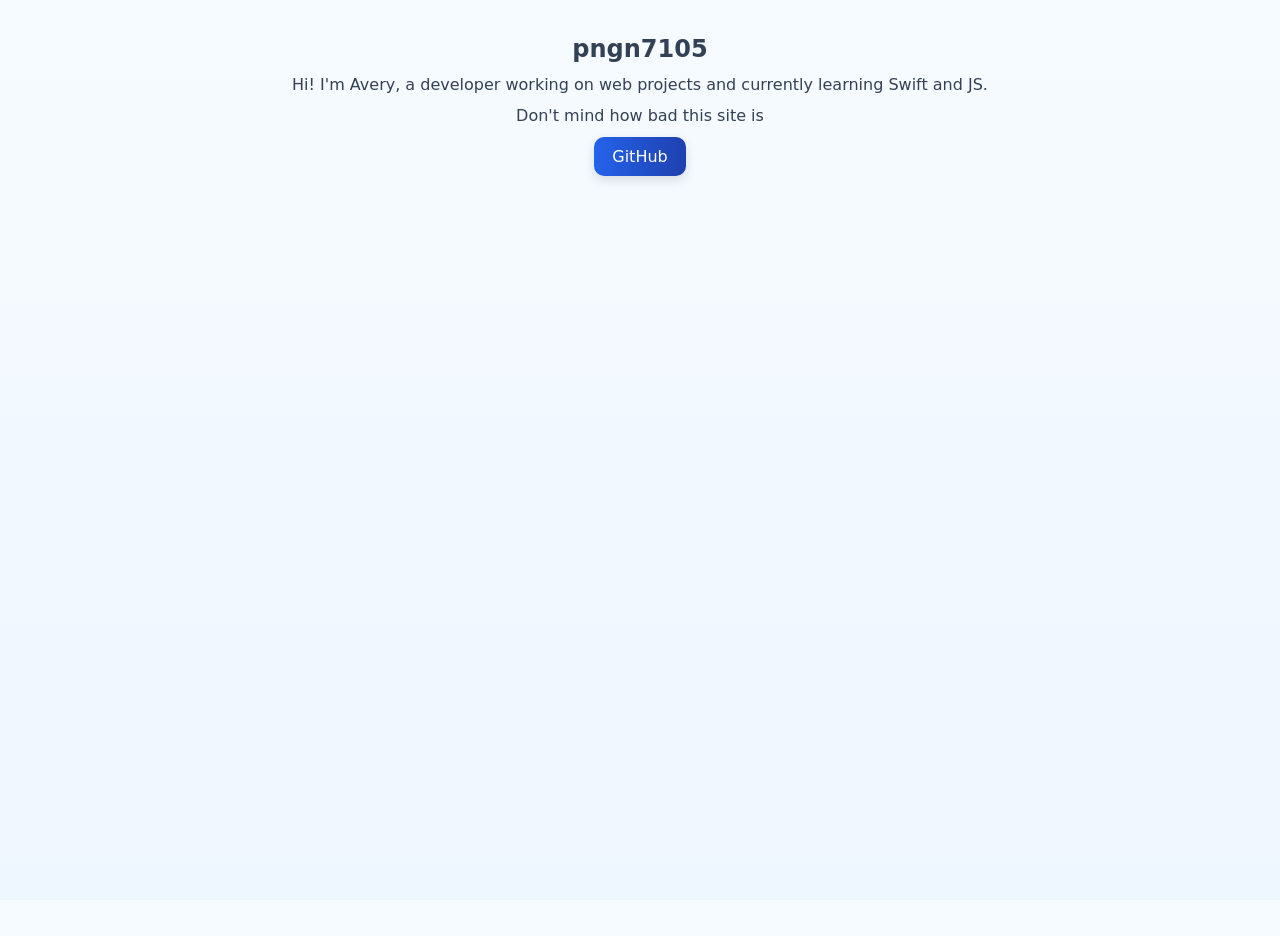
==== index.html @ 8b15ec8f "reword" ====
<!DOCTYPE html>
<html>
    <head>
        <meta charset="UTF-8">
        <title>pngn7105</title>
        <link rel="stylesheet" type="text/css" href="styles.css">
    </head>
    <body>
        <h2>pngn7105</h2>
        <p>Hi! I'm Avery, a developer working on web projects and currently learning Swift and JS.</p>
      <p>Don't mind how bad this site is</p>
        <a href="https://github.com/pngn7105" class="button">GitHub</a>
        <p></p>
        <p></p>
    </body>
</html>
---- styles.css ----
/* Generated with GitHub Copilot since I suck at CSS - will be rewritten later */

:root {
	--bg-start: #f6fbff;
	--bg-end: #eef6ff;
	--accent: #2563eb;
	--text: #334155;
	--text-dark: #0f172a;
}

html, body {
	height: 100%;
}

body {
	margin: 0;
	min-height: 100vh;
	display: flex;
	flex-direction: column; /* stack content vertically */
	justify-content: flex-start; /* start at the top rather than vertically centering */
	align-items: center; /* horizontally center the top and subsequent column items */
	padding-top: clamp(20px, 4vh, 48px);
	background: linear-gradient(180deg, var(--bg-start), var(--bg-end));
	font-family: Inter, system-ui, -apple-system, "Segoe UI", Roboto, "Helvetica Neue", Arial;
	color: var(--text);
	-webkit-font-smoothing: antialiased;
	-moz-osx-font-smoothing: grayscale;
}

/* Main content column: constrained width and centered */
.container, .main, #app {
	width: 100%;
	max-width: 1100px;
	padding: clamp(16px, 2.5vw, 32px);
	box-sizing: border-box;
}

/* Ensure direct children (content blocks) are centered horizontally */
.container > *:not(.full-bleed), .main > *:not(.full-bleed) {
	margin-left: auto;
	margin-right: auto;
}

/* Card style for readable sections */
.card {
	background: rgba(255,255,255,0.88);
	border-radius: 12px;
	box-shadow: 0 6px 20px rgba(3,12,28,0.12);
	padding: clamp(16px, 2.2vw, 28px);
	margin: 16px 0;
	color: var(--text-dark);
}

/* Typography and spacing */
h1, h2, h3, h4 {
	text-align: center;
	margin: 0 0 12px;
	line-height: 1.12;
}

p { margin: 0 0 12px; color: var(--text); }
a { color: var(--accent); text-decoration: none; }
a:hover { text-decoration: underline; }

/* Center images and media */
img, video {
	display: block;
	max-width: 100%;
	height: auto;
	margin-left: auto;
	margin-right: auto;
	border-radius: 8px;
}

/* Helpful utilities */
.center { display: flex; justify-content: center; align-items: center; }

.button {
	display: inline-block;
	background: linear-gradient(90deg, var(--accent), #1e40af);
	color: #fff;
	padding: 10px 18px;
	border-radius: 10px;
	text-decoration: none;
	box-shadow: 0 4px 12px rgba(2,8,23,0.12);
}

/* Responsive tweaks */
@media (max-width: 480px) {
	.card { padding: 14px; border-radius: 10px; }
	h1 { font-size: 1.4rem; }
}

/* Optional: full-bleed sections (keep them full width) */
.full-bleed { width: 100vw; margin-left: calc(50% - 50vw); margin-right: calc(50% - 50vw); }

/* Layout for the "cool-people" section:
   - non-button children flow horizontally (row)
   - buttons (or elements with .button) take full width and stack vertically */
.cool-people {
	display: flex;
	gap: 1rem;
	align-items: center;
	flex-wrap: wrap;
}

/* Keep the section heading on its own centered row */
.cool-people h2 {
	flex: 0 0 100%;
	text-align: center;
}

/* Non-button children should sit side-by-side */
.cool-people > *:not(button):not(.button) {
	flex: 0 1 auto;
}

/* Buttons (and elements using the .button class) keep their intrinsic size and sit horizontally */
.cool-people > button,
.cool-people > .button {
	flex: 0 0 auto;
}

/* End of styles */
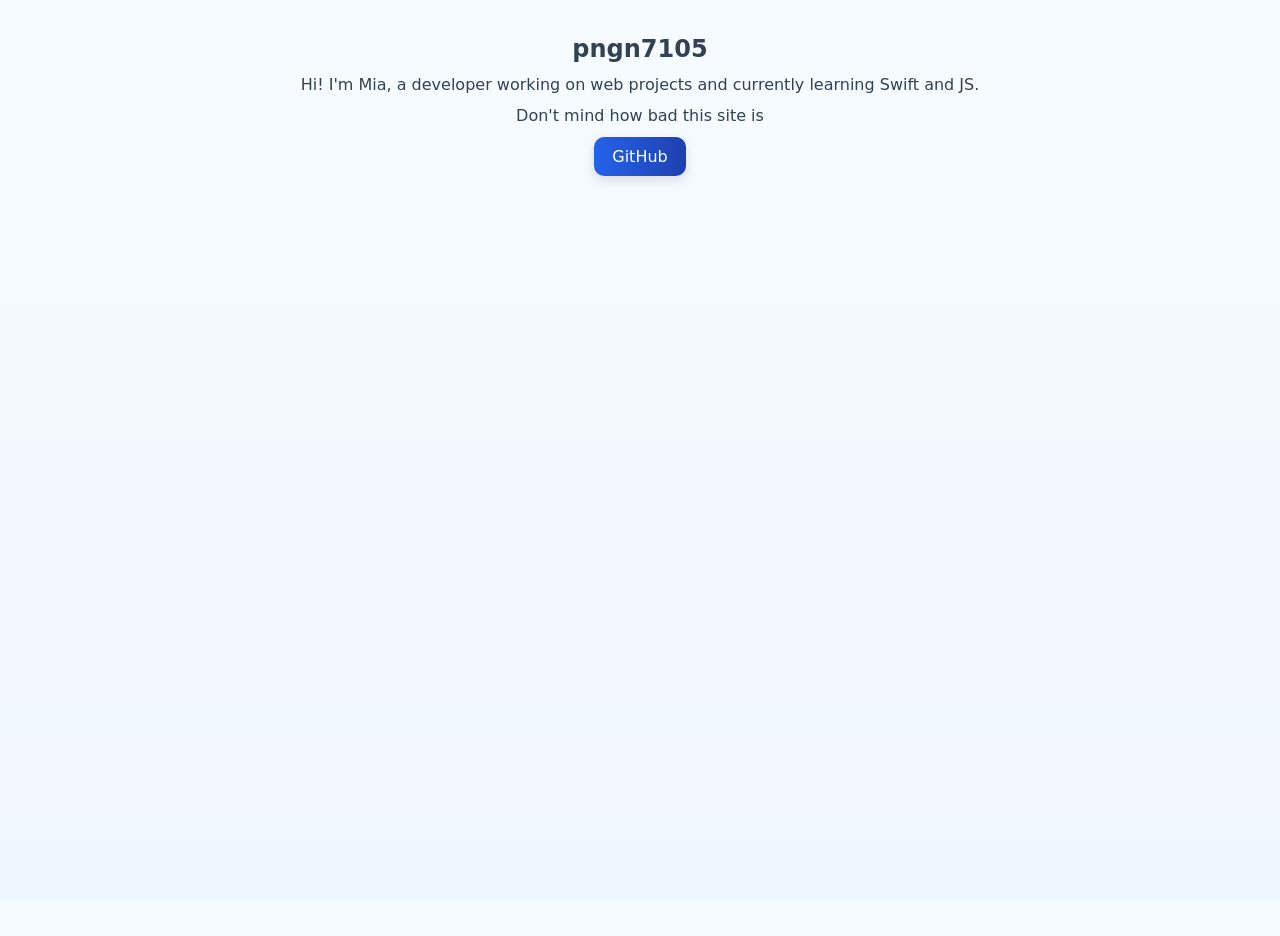
==== commit 2bf8300b: "update html" ====
--- a/index.html
+++ b/index.html
@@ -7,7 +7,7 @@
     </head>
     <body>
         <h2>pngn7105</h2>
-        <p>Hi! I'm Avery, a developer working on web projects and currently learning Swift and JS.</p>
+        <p>Hi! I'm Mia, a developer working on web projects and currently learning Swift and JS.</p>
       <p>Don't mind how bad this site is</p>
         <a href="https://github.com/pngn7105" class="button">GitHub</a>
         <p></p>
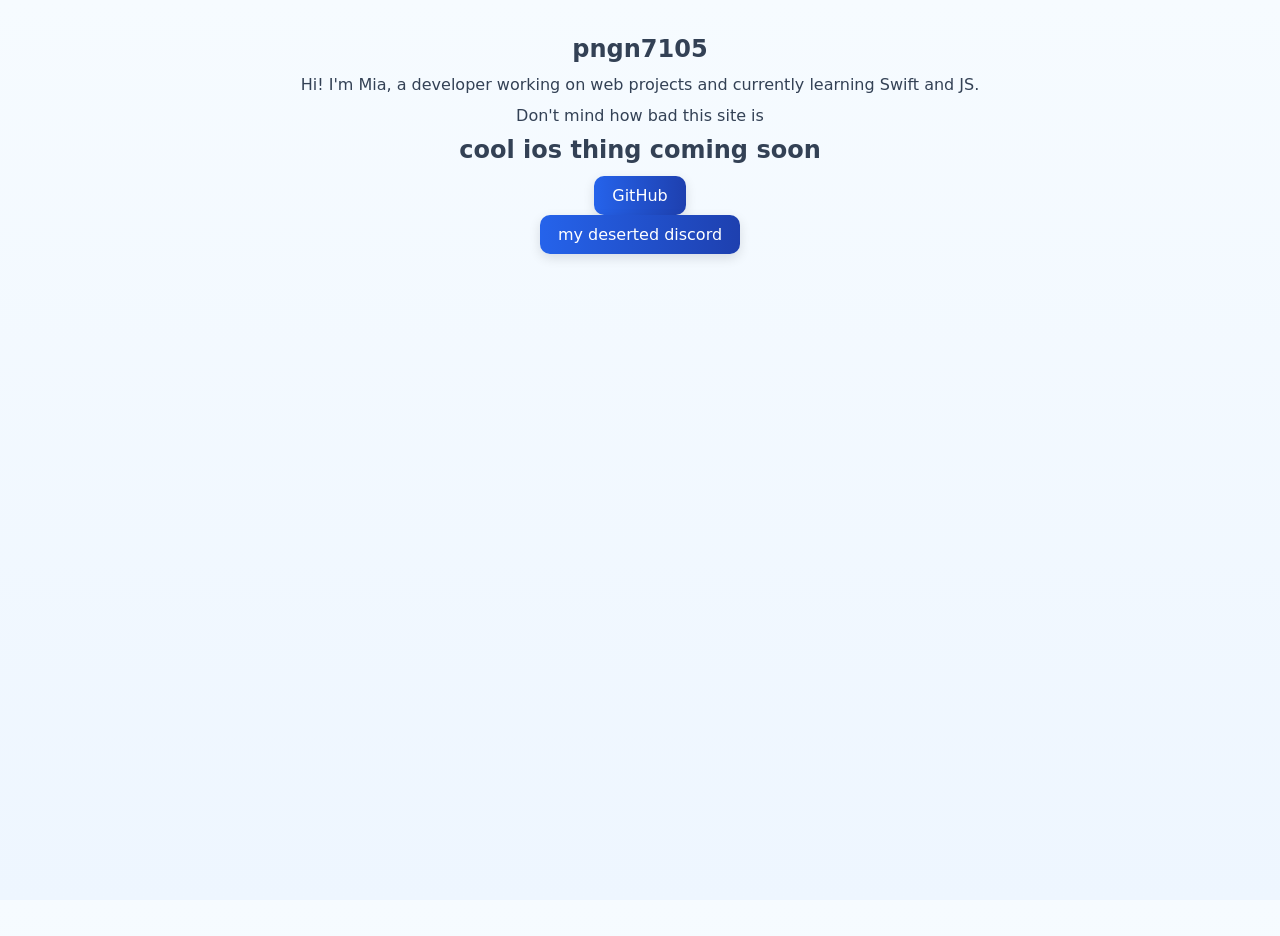
==== commit e34eaed3: "update site" ====
--- a/index.html
+++ b/index.html
@@ -9,7 +9,9 @@
         <h2>pngn7105</h2>
         <p>Hi! I'm Mia, a developer working on web projects and currently learning Swift and JS.</p>
       <p>Don't mind how bad this site is</p>
+      <h2>cool ios thing coming soon</h2>
         <a href="https://github.com/pngn7105" class="button">GitHub</a>
+        <a href="https://discord.gg/BB2TBsDEuS" class="button">my deserted discord</a>
         <p></p>
         <p></p>
     </body>
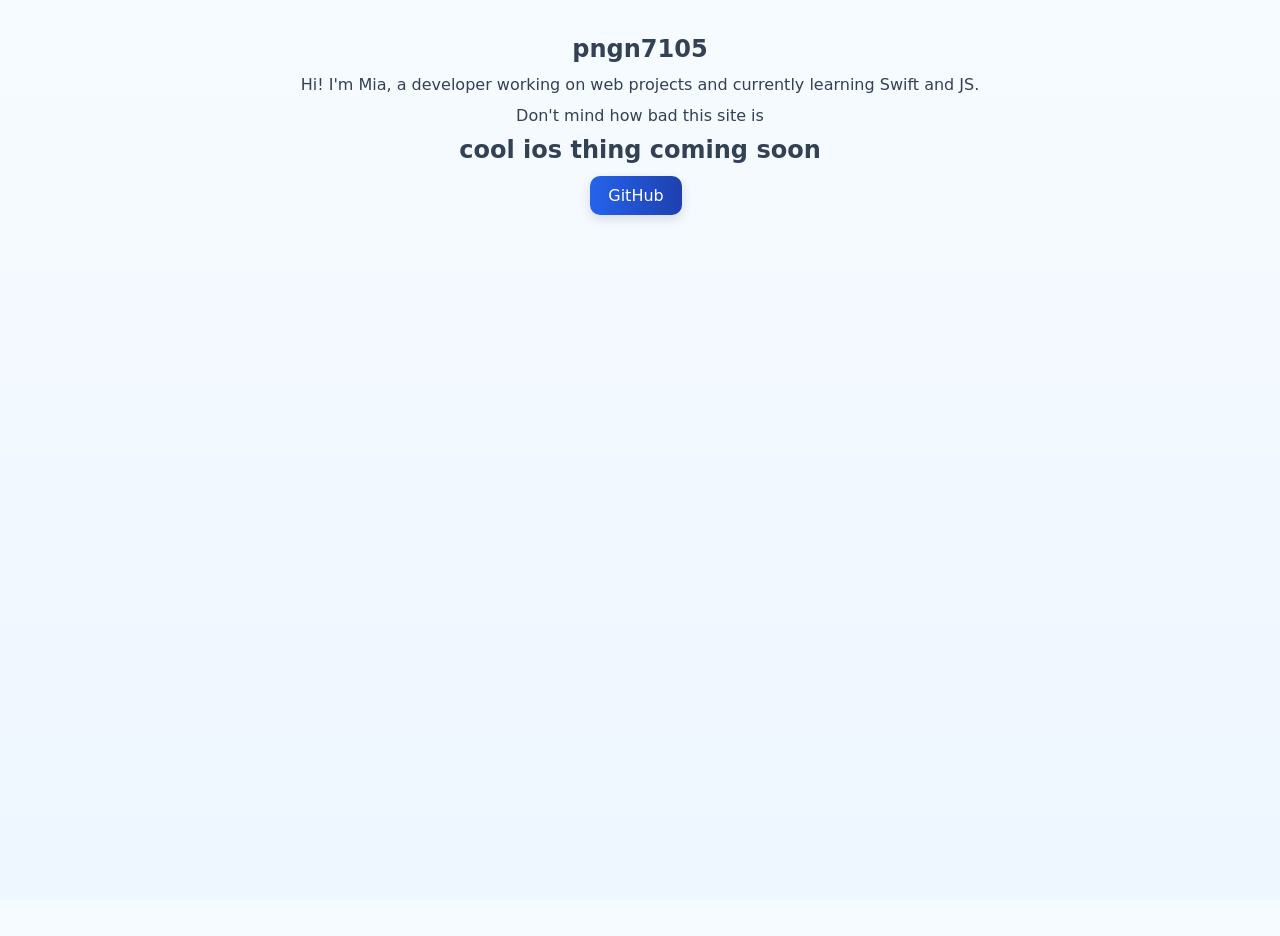
==== commit 8f8294fb: "a" ====
--- a/index.html
+++ b/index.html
@@ -11,7 +11,6 @@
       <p>Don't mind how bad this site is</p>
       <h2>cool ios thing coming soon</h2>
         <a href="https://github.com/pngn7105" class="button">GitHub</a>
-        <a href="https://discord.gg/BB2TBsDEuS" class="button">my deserted discord</a>
         <p></p>
         <p></p>
     </body>
--- a/styles.css
+++ b/styles.css
@@ -83,6 +83,13 @@
 	border-radius: 10px;
 	text-decoration: none;
 	box-shadow: 0 4px 12px rgba(2,8,23,0.12);
+	margin-right: 8px;
+	margin-bottom: 8px;
+}
+
+/* Allow buttons in body to sit horizontally */
+body > .button {
+	float: left;
 }
 
 /* Responsive tweaks */
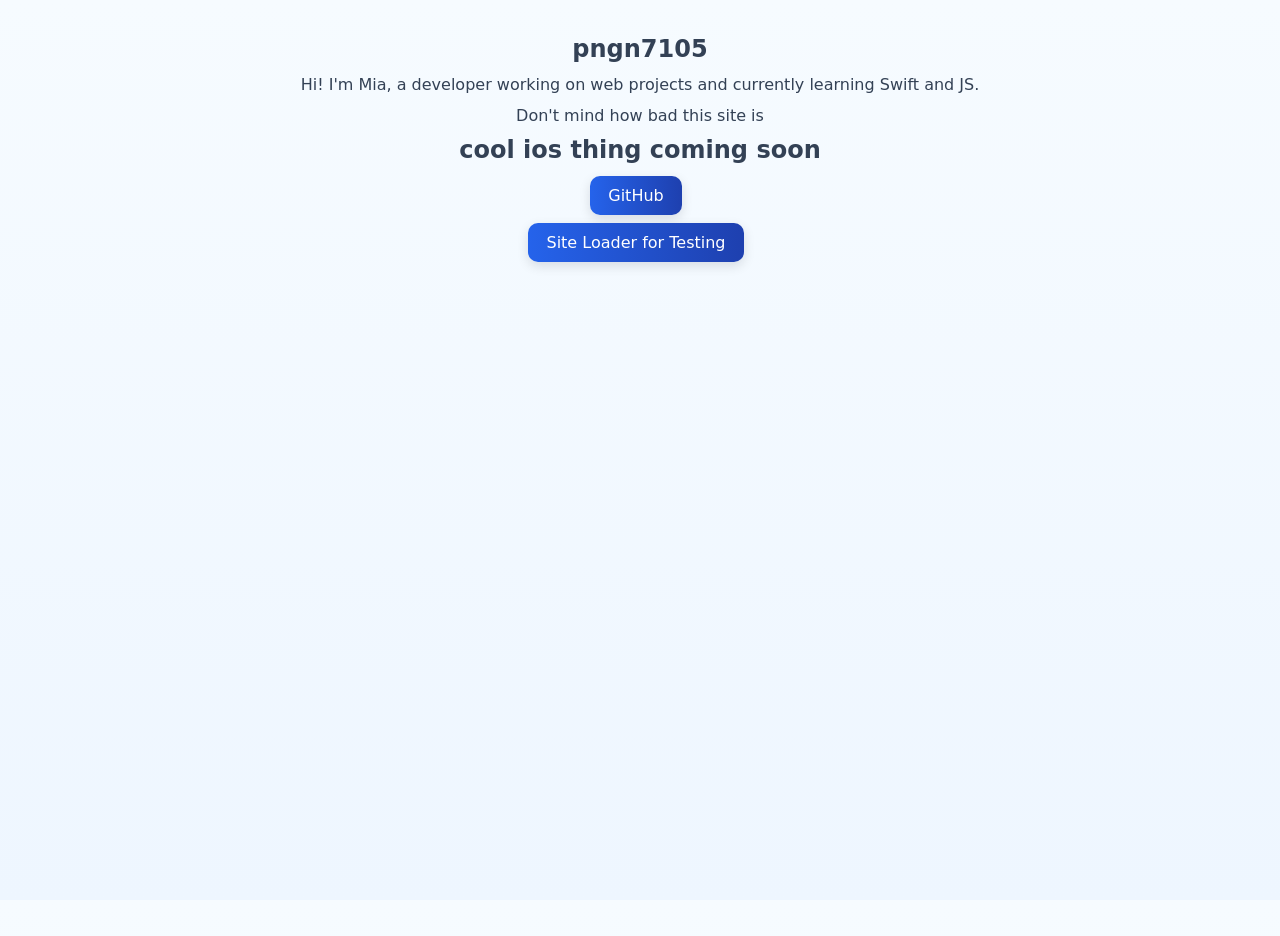
==== commit 0cca6e18: "commit" ====
--- a/index.html
+++ b/index.html
@@ -11,6 +11,7 @@
       <p>Don't mind how bad this site is</p>
       <h2>cool ios thing coming soon</h2>
         <a href="https://github.com/pngn7105" class="button">GitHub</a>
+        <a href="https://pngn7105.site/loader.html" class="button">Site Loader for Testing</a>
         <p></p>
         <p></p>
     </body>
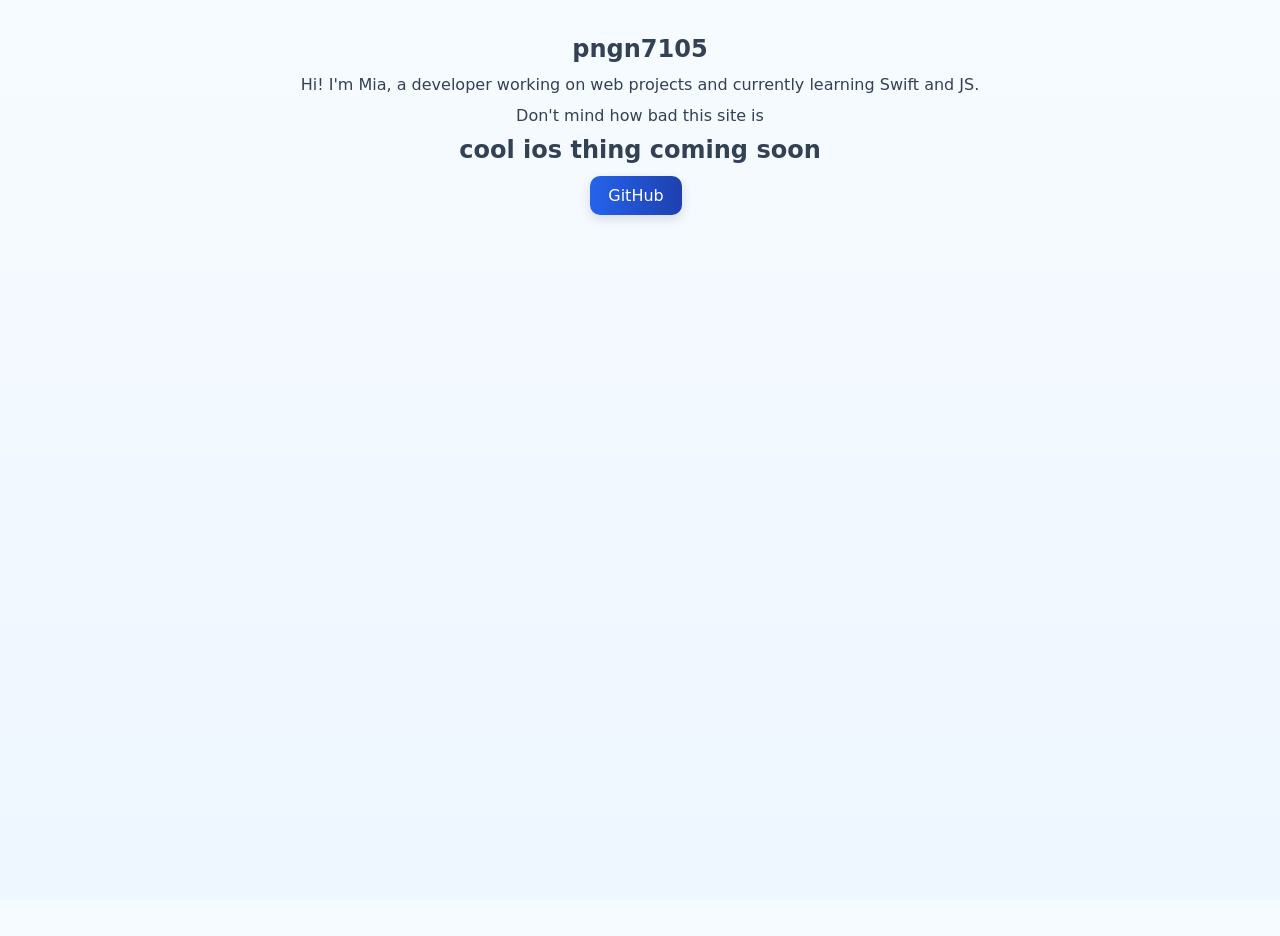
==== commit 17666cd7: "Remove Site Loader link from index.html Removed the link to the Site Loader for Testing." ====
--- a/index.html
+++ b/index.html
@@ -11,7 +11,6 @@
       <p>Don't mind how bad this site is</p>
       <h2>cool ios thing coming soon</h2>
         <a href="https://github.com/pngn7105" class="button">GitHub</a>
-        <a href="https://pngn7105.site/loader.html" class="button">Site Loader for Testing</a>
         <p></p>
         <p></p>
     </body>
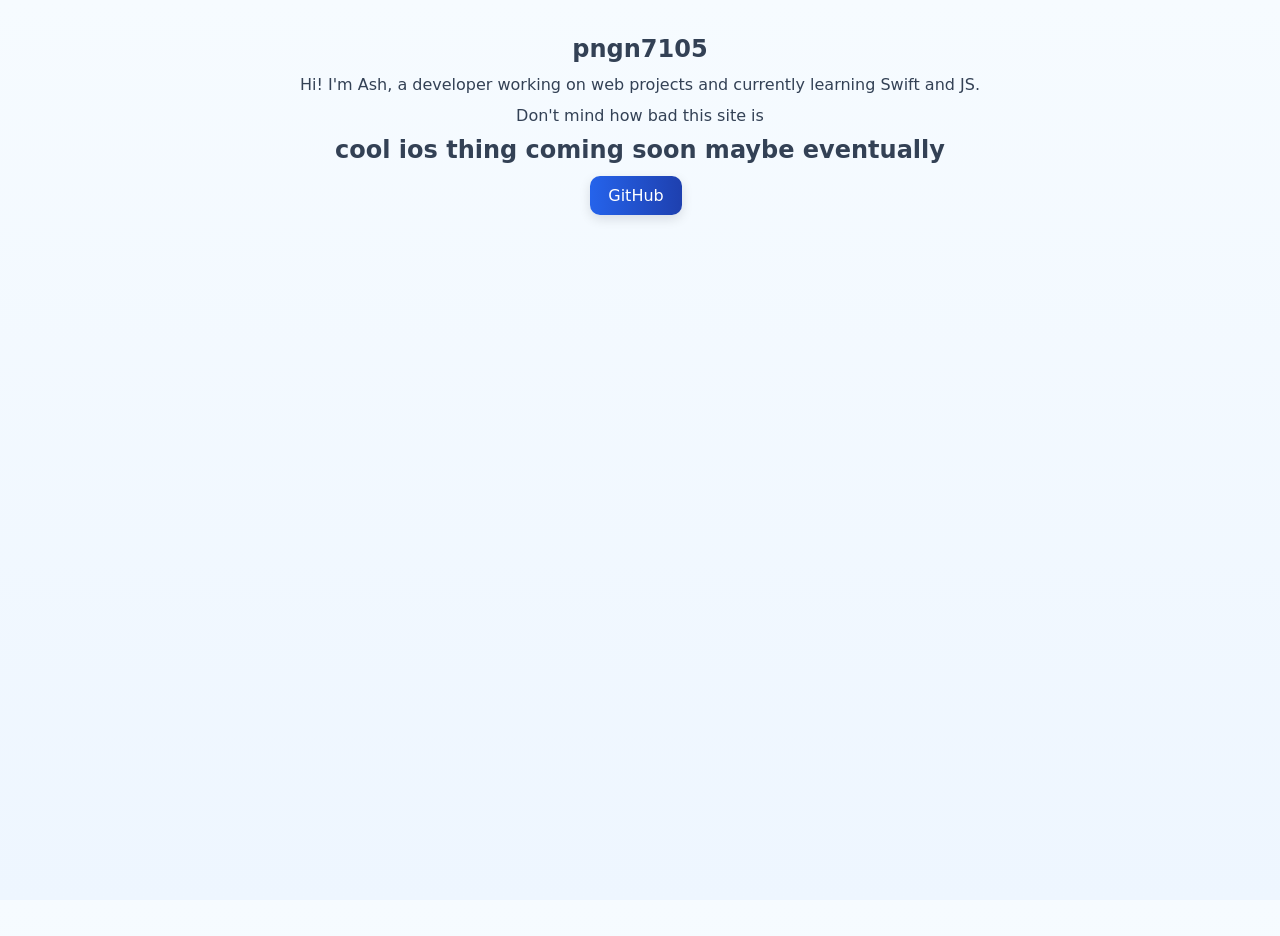
==== commit e93a8b62: "b" ====
--- a/index.html
+++ b/index.html
@@ -7,9 +7,9 @@
     </head>
     <body>
         <h2>pngn7105</h2>
-        <p>Hi! I'm Mia, a developer working on web projects and currently learning Swift and JS.</p>
+        <p>Hi! I'm Ash, a developer working on web projects and currently learning Swift and JS.</p>
       <p>Don't mind how bad this site is</p>
-      <h2>cool ios thing coming soon</h2>
+      <h2>cool ios thing coming soon maybe eventually</h2>
         <a href="https://github.com/pngn7105" class="button">GitHub</a>
         <p></p>
         <p></p>
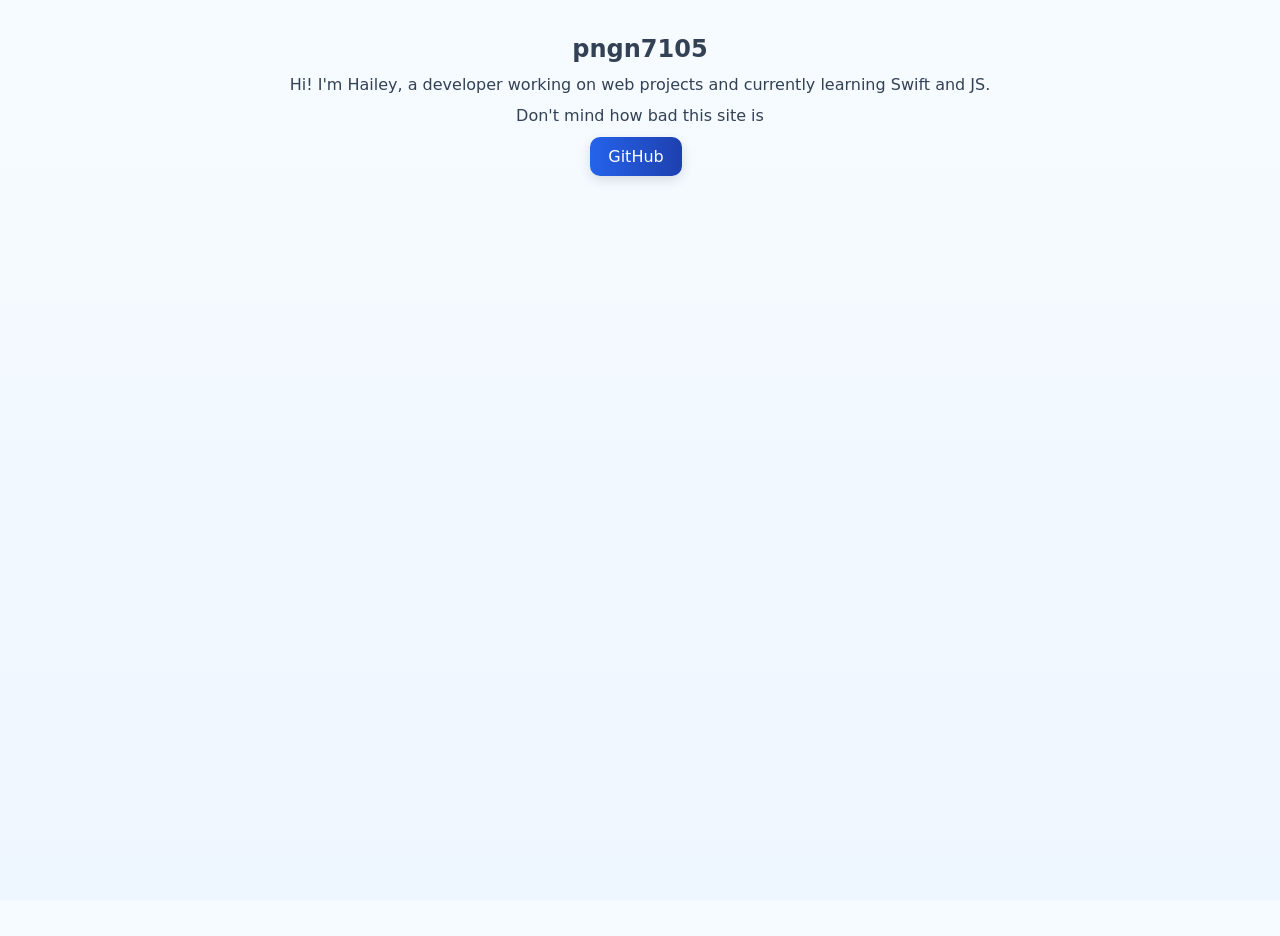
==== commit 194f6940: "Update introduction text and heading in index.html" ====
--- a/index.html
+++ b/index.html
@@ -7,9 +7,8 @@
     </head>
     <body>
         <h2>pngn7105</h2>
-        <p>Hi! I'm Ash, a developer working on web projects and currently learning Swift and JS.</p>
+        <p>Hi! I'm Hailey, a developer working on web projects and currently learning Swift and JS.</p>
       <p>Don't mind how bad this site is</p>
-      <h2>cool ios thing coming soon maybe eventually</h2>
         <a href="https://github.com/pngn7105" class="button">GitHub</a>
         <p></p>
         <p></p>
